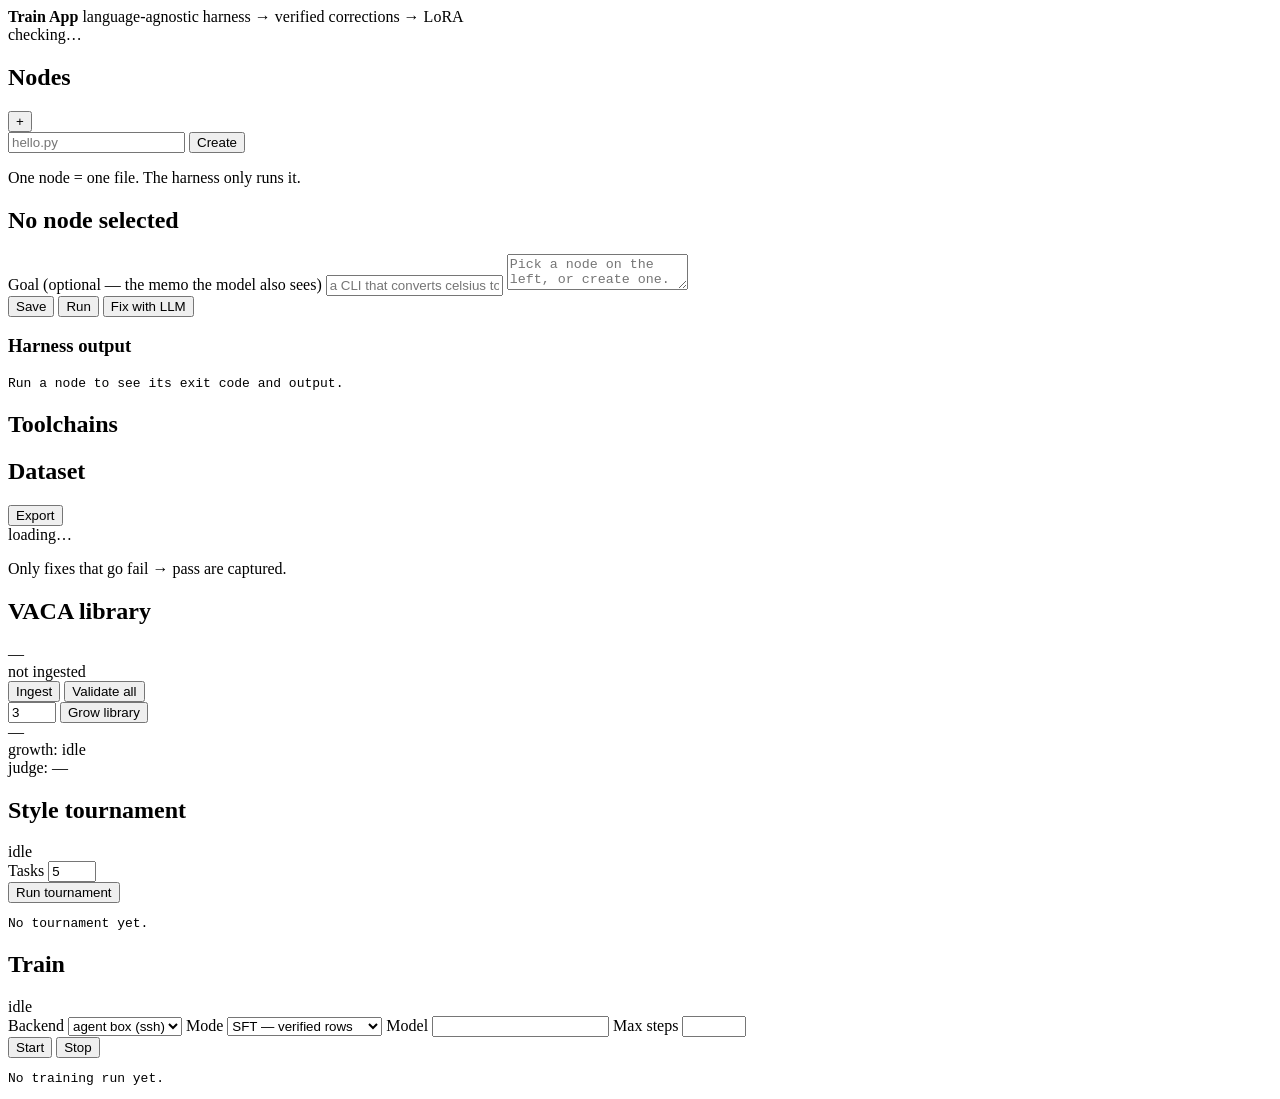
==== trainapp/static/index.html @ eb574e51 "Add the vaca training app: corpus, probes, gate, and autoloop The app trains a small model on real p" ====
<!DOCTYPE html>
<html lang="en">
<head>
  <meta charset="UTF-8" />
  <meta name="viewport" content="width=device-width, initial-scale=1.0" />
  <title>Train App</title>
  <link rel="stylesheet" href="/styles.css" />
</head>
<body>
<header>
  <div class="brand">
    <span class="dot"></span>
    <strong>Train App</strong>
    <span class="sub">language-agnostic harness → verified corrections → LoRA</span>
  </div>
  <div id="platform" class="pill">checking…</div>
</header>

<main>
  <!-- nodes ------------------------------------------------------------- -->
  <section class="panel nodes">
    <div class="panel-head">
      <h2>Nodes</h2>
      <button id="new-node" class="ghost" title="Add a file node">+</button>
    </div>
    <form id="new-node-form" class="hidden">
      <input id="new-node-name" placeholder="hello.py" autocomplete="off" />
      <button type="submit">Create</button>
    </form>
    <ul id="node-list" class="list"></ul>
    <p class="hint">One node = one file. The harness only runs it.</p>
  </section>

  <!-- editor ------------------------------------------------------------ -->
  <section class="panel editor">
    <div class="panel-head">
      <h2 id="node-title">No node selected</h2>
      <span id="node-lang" class="pill"></span>
    </div>
    <label class="field">
      <span>Goal (optional — the memo the model also sees)</span>
      <input id="goal" placeholder="a CLI that converts celsius to fahrenheit" autocomplete="off" />
    </label>
    <textarea id="code" spellcheck="false" placeholder="Pick a node on the left, or create one."></textarea>
    <div class="actions">
      <button id="save">Save</button>
      <button id="run">Run</button>
      <button id="fix" class="primary">Fix with LLM</button>
      <span id="editor-status" class="status"></span>
    </div>
    <div class="console-head">
      <h3>Harness output</h3>
      <span id="run-meta" class="pill"></span>
    </div>
    <pre id="console" class="console">Run a node to see its exit code and output.</pre>
  </section>

  <!-- learning + training ----------------------------------------------- -->
  <section class="panel side">
    <div class="block">
      <div class="panel-head"><h2>Toolchains</h2></div>
      <ul id="toolchains" class="list toolchains"></ul>
    </div>

    <div class="block">
      <div class="panel-head">
        <h2>Dataset</h2>
        <button id="export" class="ghost" title="Write train/val jsonl">Export</button>
      </div>
      <div id="dataset" class="stats">loading…</div>
      <p class="hint">Only fixes that go fail → pass are captured.</p>
    </div>

    <div class="block">
      <div class="panel-head"><h2>VACA library</h2><span id="lib-count" class="pill">—</span></div>
      <div id="lib-stats" class="stats">not ingested</div>
      <div class="actions">
        <button id="lib-build" class="ghost">Ingest</button>
        <button id="lib-validate" class="primary">Validate all</button>
      </div>
      <div class="actions">
        <input id="grow-seeds" type="number" min="1" max="50" value="3" title="seed tasks" />
        <button id="grow-start">Grow library</button>
      </div>
      <div class="bar"><div id="val-bar"></div></div>
      <div id="val-status" class="stats">—</div>
      <div id="grow-status" class="stats">growth: idle</div>
      <div id="judge-status" class="stats">judge: —</div>
    </div>

    <div class="block">
      <div class="panel-head"><h2>Style tournament</h2><span id="tour-state" class="pill">idle</span></div>
      <label class="field compact">
        <span>Tasks</span>
        <input id="tour-tasks" type="number" min="1" max="50" value="5" />
      </label>
      <div class="actions">
        <button id="tour-start" class="primary">Run tournament</button>
      </div>
      <pre id="tour-log" class="console small">No tournament yet.</pre>
    </div>

    <div class="block">
      <div class="panel-head"><h2>Train</h2><span id="train-state" class="pill">idle</span></div>
      <label class="field compact">
        <span>Backend</span>
        <select id="train-backend">
          <option value="agent">agent box (ssh)</option>
          <option value="local">this machine</option>
        </select>
      </label>
      <label class="field compact">
        <span>Mode</span>
        <select id="train-mode">
          <option value="sft">SFT — verified rows</option>
          <option value="orpo">ORPO — judged pairs</option>
        </select>
      </label>
      <label class="field compact">
        <span>Model</span>
        <input id="train-model" autocomplete="off" />
      </label>
      <label class="field compact">
        <span>Max steps</span>
        <input id="train-steps" type="number" min="1" max="5000" />
      </label>
      <div class="actions">
        <button id="train-start" class="primary">Start</button>
        <button id="train-stop" class="ghost">Stop</button>
      </div>
      <pre id="train-log" class="console small">No training run yet.</pre>
    </div>
  </section>
</main>

<script src="/app.js"></script>
</body>
</html>
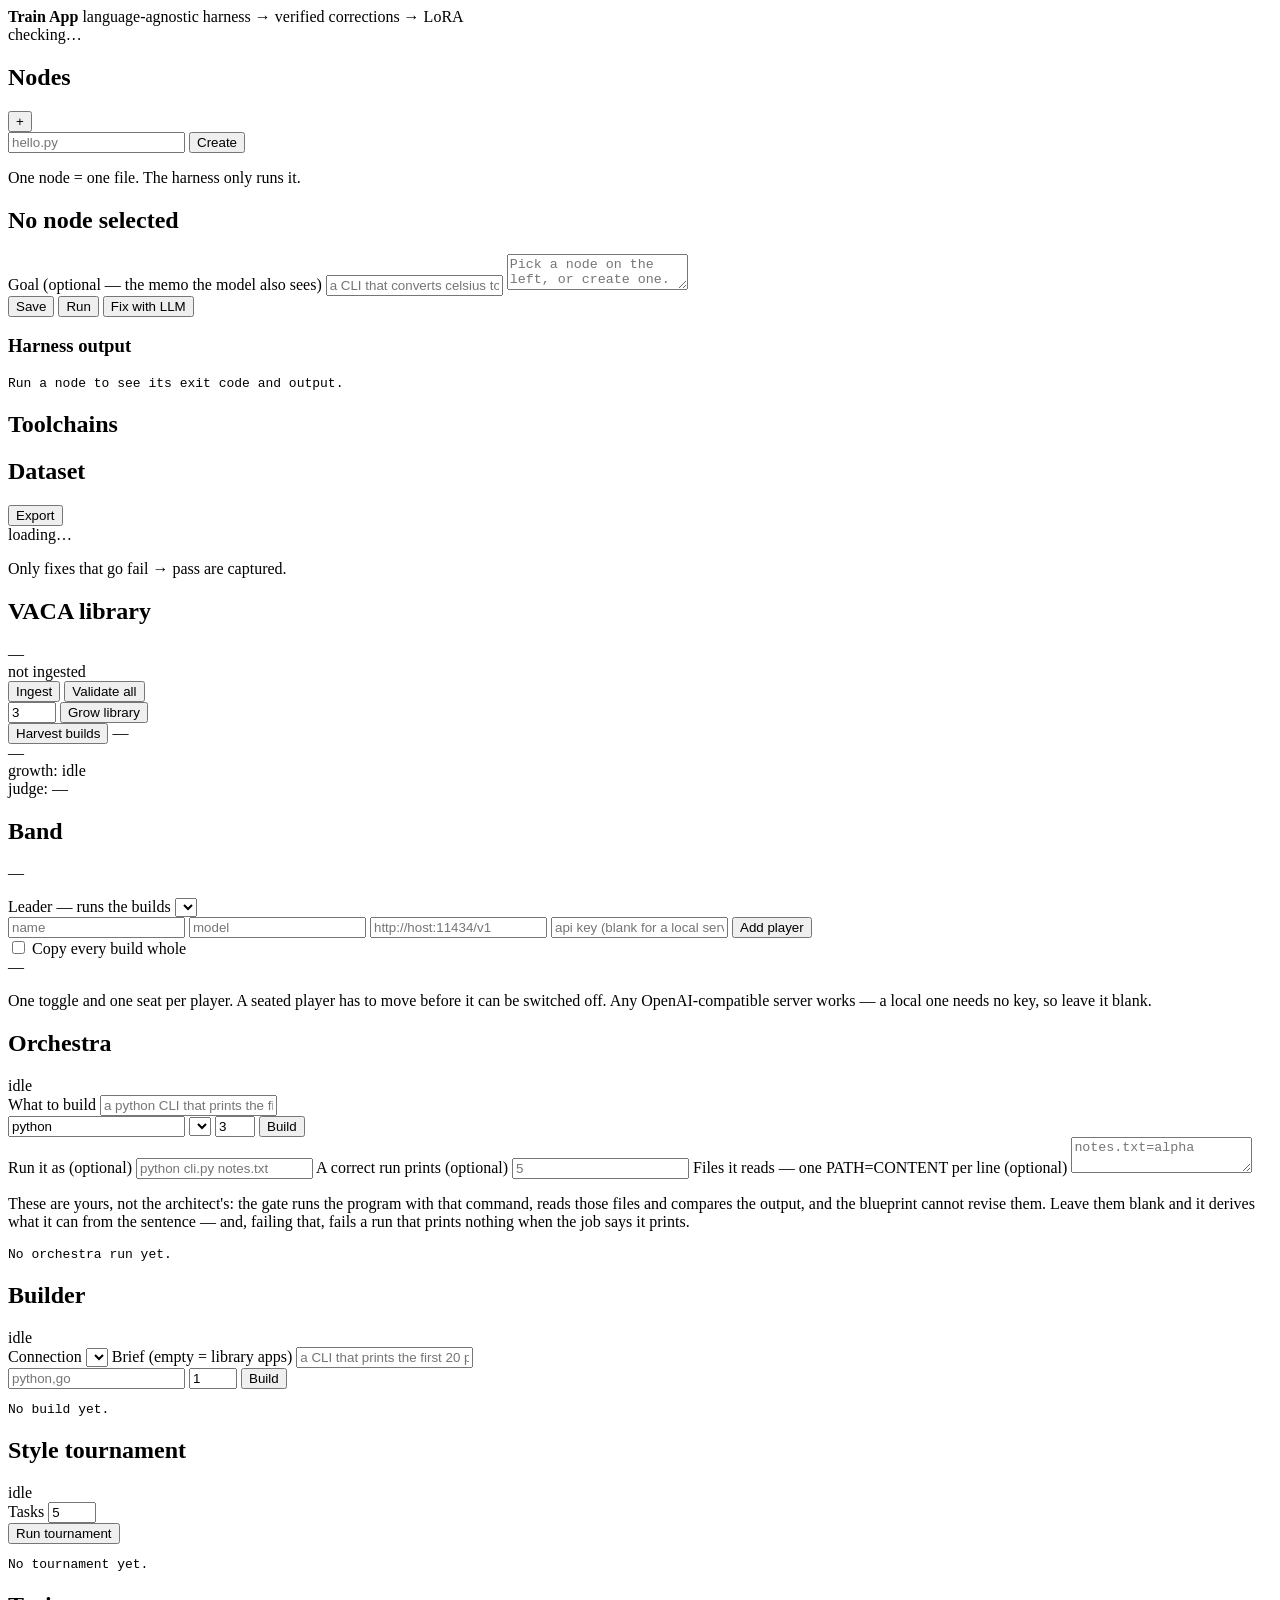
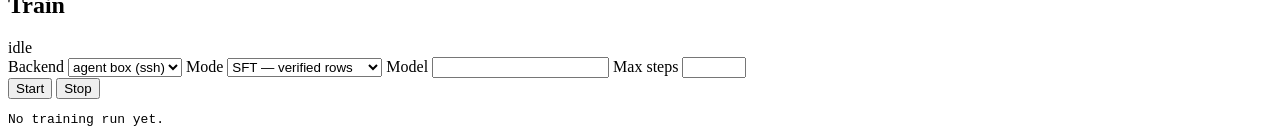
==== commit f04c8004: "Ship the rebuilt VACA app with multi-LLM seats and the reconstruction notice The rebuild replaces th" ====
--- a/trainapp/static/index.html
+++ b/trainapp/static/index.html
@@ -82,10 +82,91 @@
         <input id="grow-seeds" type="number" min="1" max="50" value="3" title="seed tasks" />
         <button id="grow-start">Grow library</button>
       </div>
+      <div class="actions">
+        <button id="harvest-run" class="ghost" title="Read every build copy into the library">Harvest builds</button>
+        <span id="harvest-status" class="stats">—</span>
+      </div>
       <div class="bar"><div id="val-bar"></div></div>
       <div id="val-status" class="stats">—</div>
       <div id="grow-status" class="stats">growth: idle</div>
       <div id="judge-status" class="stats">judge: —</div>
+    </div>
+
+    <div class="block">
+      <div class="panel-head"><h2>Band</h2><span id="band-count" class="pill">—</span></div>
+      <ul id="band-list" class="list band"></ul>
+      <label class="field compact">
+        <span>Leader — runs the builds</span>
+        <select id="band-leader"></select>
+      </label>
+      <form id="band-add-form" class="band-add">
+        <input id="band-name" placeholder="name" autocomplete="off" />
+        <input id="band-model" placeholder="model" autocomplete="off" />
+        <input id="band-url" placeholder="http://host:11434/v1" autocomplete="off" />
+        <input id="band-key" type="password" placeholder="api key (blank for a local server)"
+               autocomplete="off" />
+        <button type="submit" class="ghost">Add player</button>
+      </form>
+      <label class="field compact checkbox">
+        <span><input id="band-copy" type="checkbox" /> Copy every build whole</span>
+      </label>
+      <div id="band-status" class="stats">—</div>
+      <p class="hint">One toggle and one seat per player. A seated player has to
+      move before it can be switched off. Any OpenAI-compatible server works —
+      a local one needs no key, so leave it blank.</p>
+    </div>
+
+    <div class="block">
+      <div class="panel-head"><h2>Orchestra</h2><span id="orch-state" class="pill">idle</span></div>
+      <label class="field compact">
+        <span>What to build</span>
+        <input id="orch-require" placeholder="a python CLI that prints the first 12 primes"
+               autocomplete="off" />
+      </label>
+      <div class="actions">
+        <input id="orch-language" value="python" title="language" autocomplete="off" />
+        <select id="orch-player" title="player"></select>
+        <input id="orch-attempts" type="number" min="1" max="5" value="3" title="passes" />
+        <button id="orch-start" class="primary">Build</button>
+      </div>
+      <label class="field compact">
+        <span>Run it as (optional)</span>
+        <input id="orch-smoke" placeholder="python cli.py notes.txt"
+               autocomplete="off" />
+      </label>
+      <label class="field compact">
+        <span>A correct run prints (optional)</span>
+        <input id="orch-expect" placeholder="5" autocomplete="off" />
+      </label>
+      <label class="field compact">
+        <span>Files it reads — one PATH=CONTENT per line (optional)</span>
+        <textarea id="orch-inputs" rows="2" placeholder="notes.txt=alpha"
+                  spellcheck="false"></textarea>
+      </label>
+      <p class="hint">These are yours, not the architect's: the gate runs the
+      program with that command, reads those files and compares the output, and
+      the blueprint cannot revise them. Leave them blank and it derives what it
+      can from the sentence — and, failing that, fails a run that prints nothing
+      when the job says it prints.</p>
+      <pre id="orch-log" class="console small">No orchestra run yet.</pre>
+    </div>
+
+    <div class="block">
+      <div class="panel-head"><h2>Builder</h2><span id="builder-state" class="pill">idle</span></div>
+      <label class="field compact">
+        <span>Connection</span>
+        <select id="builder-connection"></select>
+      </label>
+      <label class="field compact">
+        <span>Brief (empty = library apps)</span>
+        <input id="builder-brief" placeholder="a CLI that prints the first 20 primes" autocomplete="off" />
+      </label>
+      <div class="actions">
+        <input id="builder-langs" placeholder="python,go" autocomplete="off" />
+        <input id="builder-apps" type="number" min="1" max="10" value="1" title="apps" />
+        <button id="builder-start" class="primary">Build</button>
+      </div>
+      <pre id="builder-log" class="console small">No build yet.</pre>
     </div>
 
     <div class="block">
